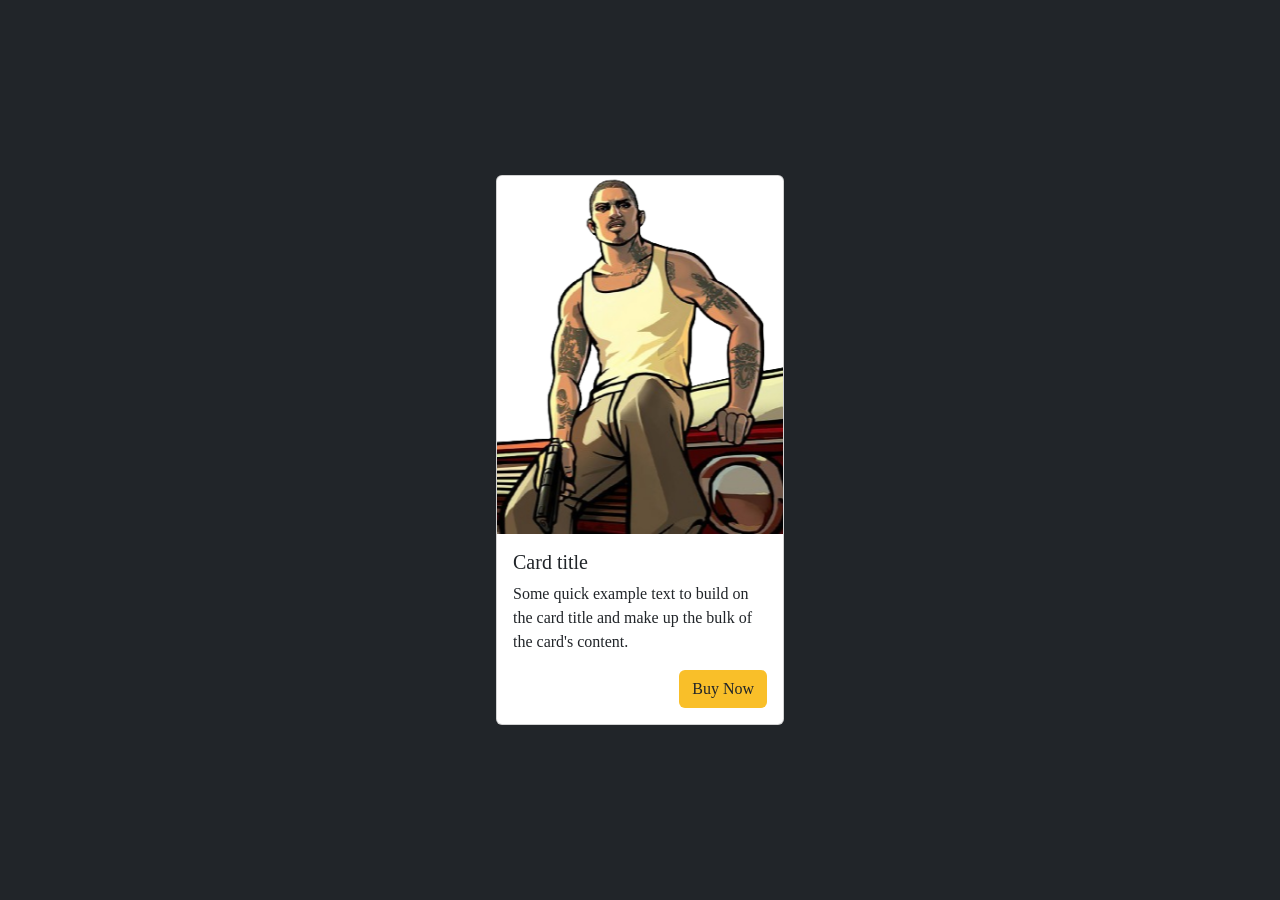
==== shop/card.html @ 077e09d0 "Commit before adding card to shop" ====
<!DOCTYPE html>
<html lang="en">
    <head>
        <meta charset="UTF-8" />
        <meta name="viewport" content="width=device-width, initial-scale=1.0" />
        <title>Card</title>

        <link rel="stylesheet" href="/assets/vendor/bootstrap/css/bootstrap.min.css" />
        <style>
            :root {
                --default-font: "Roboto", system-ui, -apple-system, "Segoe UI", Roboto, "Helvetica Neue", Arial, "Noto Sans", "Liberation Sans", sans-serif, "Apple Color Emoji", "Segoe UI Emoji", "Segoe UI Symbol", "Noto Color Emoji";
                --heading-font: "Raleway", sans-serif;
                --nav-font: "Poppins", sans-serif;
                --card-title-font: "Montserrat Black";
                --card-desc-font: "Montserrat Medium";
                --card-btn-font: "Montserrat Semibold";
            }
            .buy-btn {
                background: #f9bf29;
                font-family: var(--card-btn-font);
            }
        </style>
    </head>
    <body class="bg-dark d-flex justify-content-center align-items-center" style="height: 100vh !important">
        <div class="card" style="width: 18rem">
            <img src="images/1bg.png" style="object-fit: cover; height: 55%" class="card-img-top" alt="..." />
            <div class="card-body">
                <h5 class="card-title" style="font-family: var(--card-title-font)">Card title</h5>
                <p class="card-text" style="font-family: var(--card-desc-font)">Some quick example text to build on the card title and make up the bulk of the card's content.</p>
                <div class="d-flex justify-content-end"><a href="#" class="btn buy-btn">Buy Now</a></div>
            </div>
        </div>
        <script src="/assets/vendor/bootstrap/js/bootstrap.bundle.min.js"></script>
    </body>
</html>
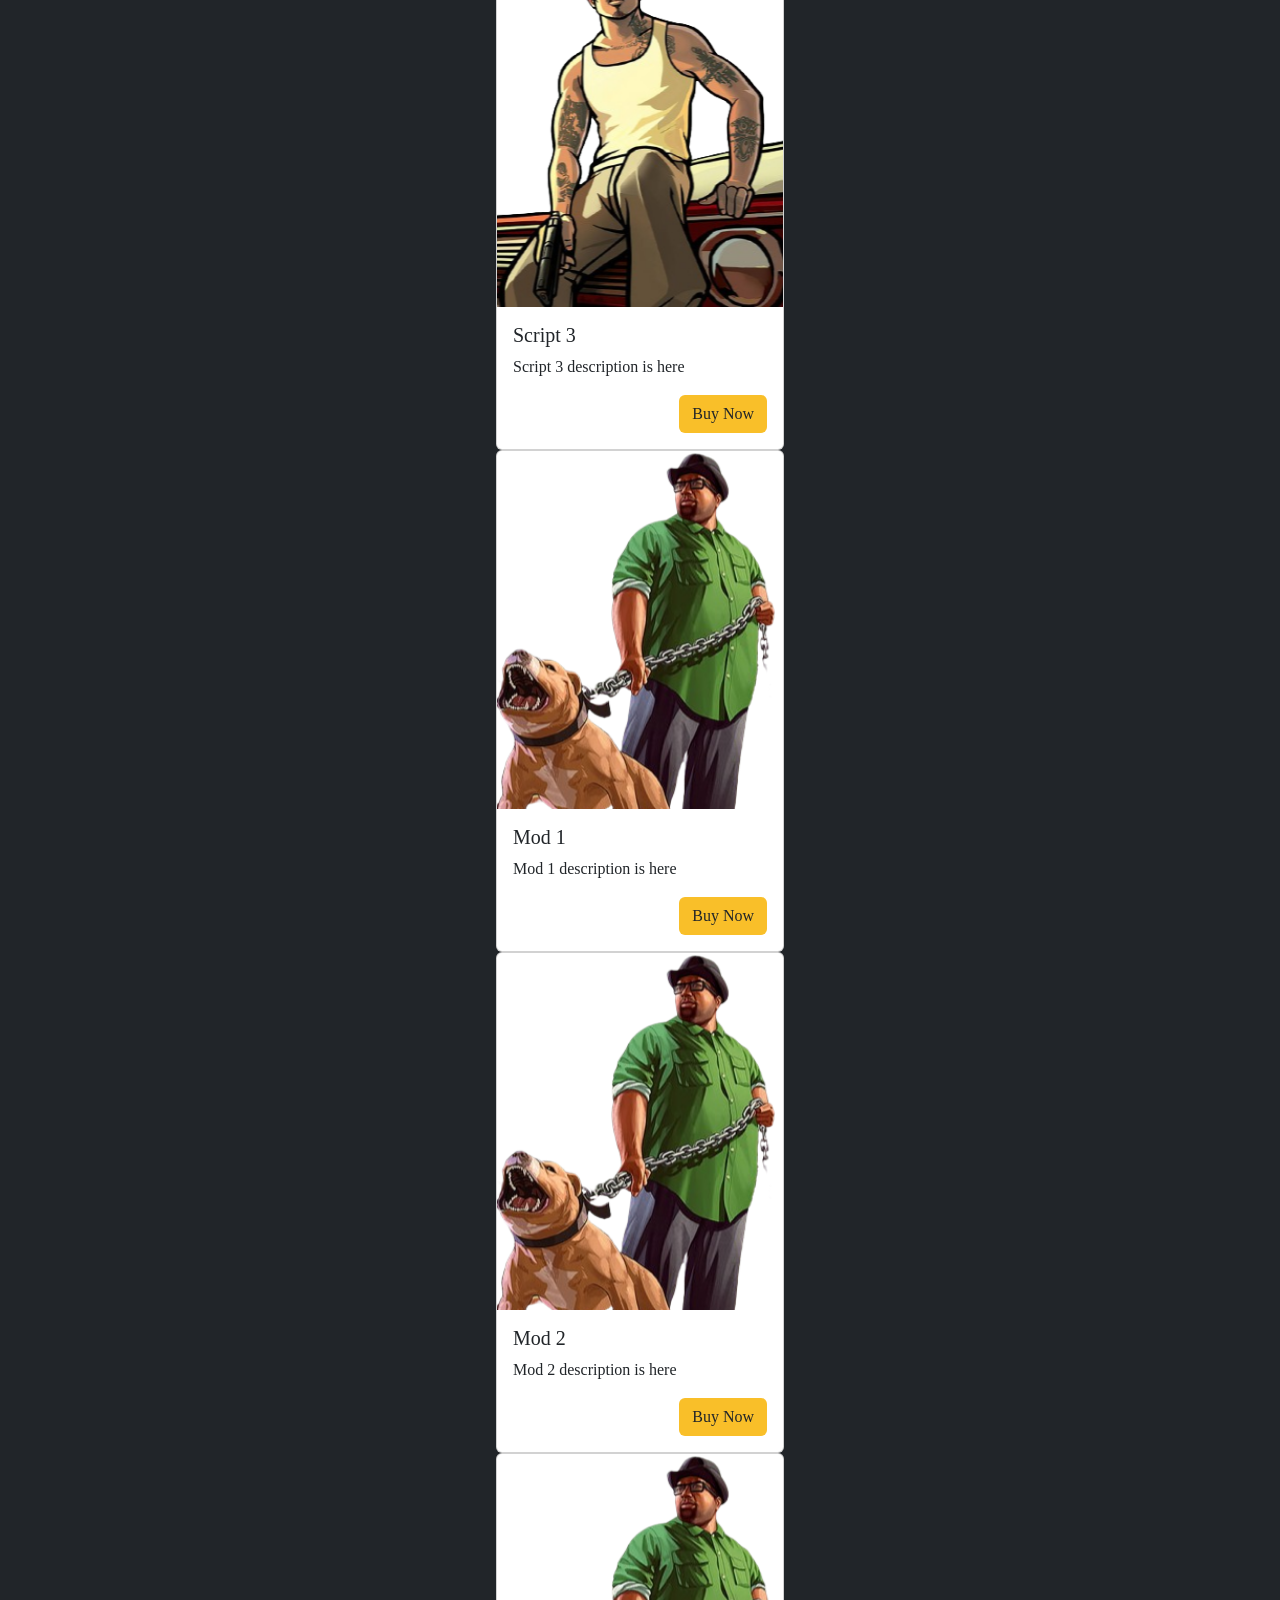
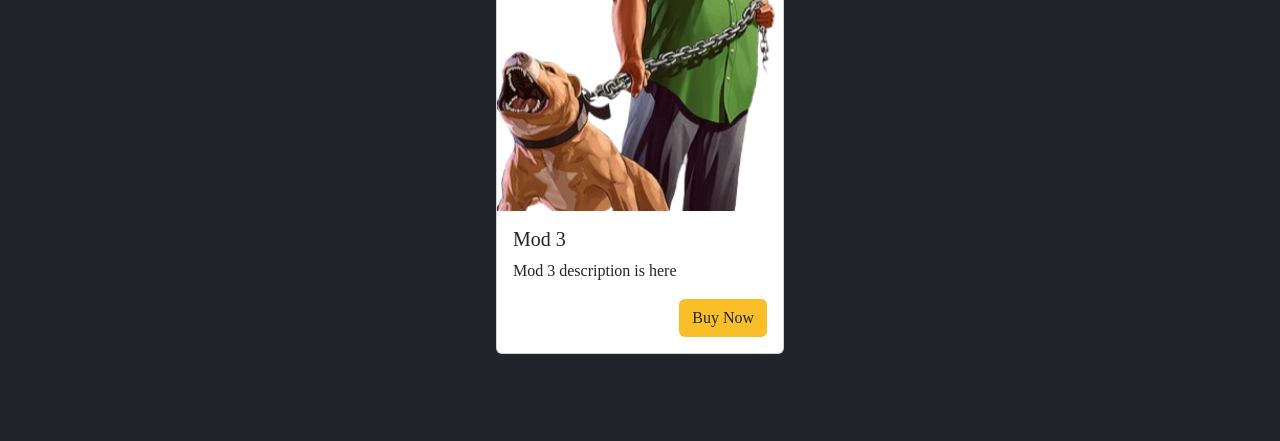
==== commit 2da874b6: "Commit before pulling new store" ====
--- a/shop/card.html
+++ b/shop/card.html
@@ -22,14 +22,8 @@
         </style>
     </head>
     <body class="bg-dark d-flex justify-content-center align-items-center" style="height: 100vh !important">
-        <div class="card" style="width: 18rem">
-            <img src="images/1bg.png" style="object-fit: cover; height: 55%" class="card-img-top" alt="..." />
-            <div class="card-body">
-                <h5 class="card-title" style="font-family: var(--card-title-font)">Card title</h5>
-                <p class="card-text" style="font-family: var(--card-desc-font)">Some quick example text to build on the card title and make up the bulk of the card's content.</p>
-                <div class="d-flex justify-content-end"><a href="#" class="btn buy-btn">Buy Now</a></div>
-            </div>
-        </div>
+        <div class="products-container"></div>
+        <script src="shop-data-manager/shop-data.js"></script>
         <script src="/assets/vendor/bootstrap/js/bootstrap.bundle.min.js"></script>
     </body>
 </html>
